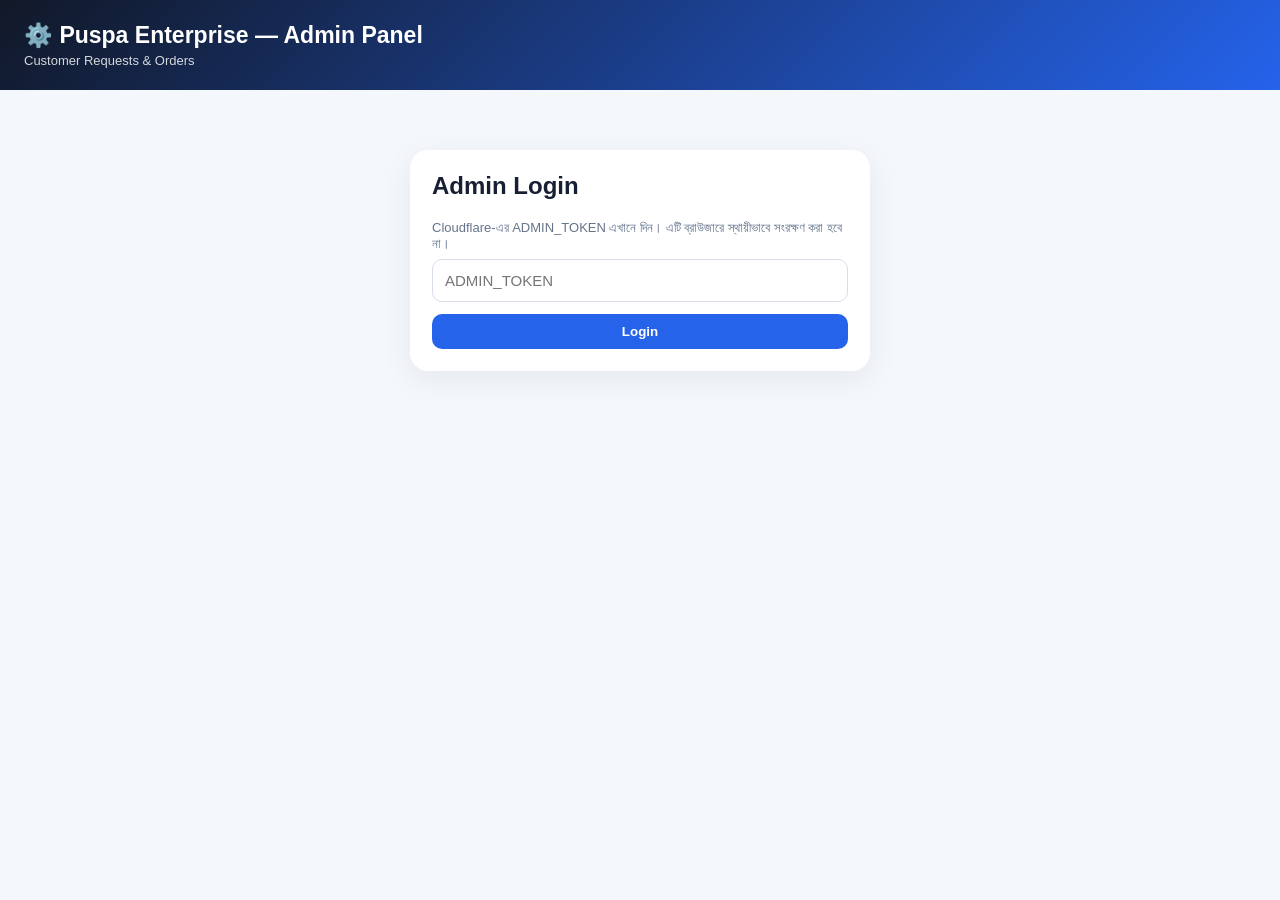
==== admin.html @ d88aaa82 "Add files via upload" ====
<!doctype html>
<html lang="bn">
<head>
<meta charset="utf-8">
<meta name="viewport" content="width=device-width,initial-scale=1">
<title>Puspa Enterprise — Admin Panel</title>
<style>
*{box-sizing:border-box}body{margin:0;font-family:Arial,"Noto Sans Bengali",sans-serif;background:#f4f7fb;color:#172033}
header{background:linear-gradient(135deg,#111827,#2563eb);color:#fff;padding:22px 24px;display:flex;justify-content:space-between;align-items:center;gap:15px;position:sticky;top:0;z-index:10}
h1{margin:0;font-size:23px}.sub{opacity:.82;font-size:13px;margin-top:4px}
button{border:0;border-radius:10px;padding:10px 15px;font-weight:700;cursor:pointer}.logout{background:#fff;color:#1d4ed8}
main{max-width:1400px;margin:22px auto;padding:0 16px}.login,.panel{background:#fff;border-radius:18px;box-shadow:0 8px 30px #17203312;padding:22px}
.login{max-width:460px;margin:60px auto}.login h2{margin-top:0}
input,select{width:100%;padding:12px;border:1px solid #d8dee9;border-radius:10px;font-size:15px;margin:7px 0 12px}
.primary{background:#2563eb;color:#fff}.danger{background:#dc2626;color:#fff}.muted{color:#64748b;font-size:13px}
.toolbar{display:grid;grid-template-columns:1fr 180px 120px;gap:10px;margin-bottom:16px}
.stats{display:grid;grid-template-columns:repeat(4,1fr);gap:12px;margin-bottom:16px}
.stat{padding:16px;border-radius:14px;background:#eef4ff}.stat b{font-size:25px;display:block;margin-top:5px}
.tablewrap{overflow:auto;border:1px solid #e5e7eb;border-radius:12px}table{width:100%;border-collapse:collapse;min-width:1000px}th,td{padding:12px;border-bottom:1px solid #edf0f4;text-align:left;font-size:14px;vertical-align:top}th{background:#f8fafc;position:sticky;top:0}.badge{display:inline-block;padding:5px 9px;border-radius:999px;background:#e8eefc;font-size:12px;font-weight:700}.empty{text-align:center;padding:35px;color:#64748b}
#app{display:none}.err{color:#b91c1c;margin:8px 0}.ok{color:#15803d;margin:8px 0}
@media(max-width:700px){header{align-items:flex-start}.stats{grid-template-columns:repeat(2,1fr)}.toolbar{grid-template-columns:1fr}.login{margin:25px auto}}
</style>
</head>
<body>
<header>
  <div><h1>⚙️ Puspa Enterprise — Admin Panel</h1><div class="sub">Customer Requests & Orders</div></div>
  <button class="logout" id="logout" style="display:none">Logout</button>
</header>

<section id="loginBox" class="login">
  <h2>Admin Login</h2>
  <div class="muted">Cloudflare-এর ADMIN_TOKEN এখানে দিন। এটি ব্রাউজারে স্থায়ীভাবে সংরক্ষণ করা হবে না।</div>
  <input id="token" type="password" placeholder="ADMIN_TOKEN">
  <button class="primary" id="login" style="width:100%">Login</button>
  <div id="loginMsg"></div>
</section>

<main id="app">
  <div class="stats">
    <div class="stat">মোট Request <b id="total">0</b></div>
    <div class="stat">Received <b id="received">0</b></div>
    <div class="stat">Processing <b id="processing">0</b></div>
    <div class="stat">Completed <b id="completed">0</b></div>
  </div>

  <div class="panel">
    <div class="toolbar">
      <input id="search" placeholder="নাম / মোবাইল / সার্ভিস / Order No খুঁজুন...">
      <select id="status"><option value="">সব Status</option><option>ORDER_RECEIVED</option><option>PROCESSING</option><option>COMPLETED</option><option>CANCELLED</option></select>
      <button class="primary" id="refresh">↻ Refresh</button>
    </div>
    <div id="msg"></div>
    <div class="tablewrap">
      <table>
        <thead><tr><th>Order No</th><th>Customer</th><th>Mobile</th><th>Service</th><th>Address</th><th>Notes</th><th>Date</th><th>Status</th></tr></thead>
        <tbody id="rows"></tbody>
      </table>
    </div>
  </div>
</main>

<script>
let TOKEN="";
let DATA=[];

const $=id=>document.getElementById(id);
function esc(v){return String(v??"").replace(/[&<>"']/g,m=>({"&":"&amp;","<":"&lt;",">":"&gt;",'"':"&quot;","'":"&#039;"}[m]))}
function showMsg(text,ok=false){$("msg").innerHTML='<div class="'+(ok?"ok":"err")+'">'+esc(text)+'</div>'}

async function load(){
  showMsg("Loading...",true);
  try{
    const r=await fetch("/api/orders",{headers:{Authorization:"Bearer "+TOKEN}});
    const d=await r.json();
    if(!r.ok) throw new Error(d.error||"Unauthorized");
    DATA=d.orders||[];
    render();
    showMsg("Data loaded successfully.",true);
  }catch(e){showMsg(e.message||"Failed to load orders")}
}
function render(){
  const q=$("search").value.toLowerCase().trim(), st=$("status").value;
  const list=DATA.filter(o=>{
    const hay=[o.order_no,o.customer_name,o.mobile,o.service,o.address,o.notes].join(" ").toLowerCase();
    return (!q||hay.includes(q))&&(!st||String(o.order_status||"")===st);
  });
  $("total").textContent=DATA.length;
  $("received").textContent=DATA.filter(o=>o.order_status==="ORDER_RECEIVED").length;
  $("processing").textContent=DATA.filter(o=>o.order_status==="PROCESSING").length;
  $("completed").textContent=DATA.filter(o=>o.order_status==="COMPLETED").length;
  $("rows").innerHTML=list.length?list.map(o=>`
    <tr>
      <td><b>${esc(o.order_no||"-")}</b></td>
      <td>${esc(o.customer_name||"-")}</td>
      <td>${esc(o.mobile||"-")}</td>
      <td><span class="badge">${esc(o.service||o.card_type||"-")}</span></td>
      <td>${esc(o.address||"-")}</td>
      <td>${esc(o.notes||"-")}</td>
      <td>${o.created_at?esc(new Date(o.created_at).toLocaleString("en-IN")):"-"}</td>
      <td><span class="badge">${esc(o.order_status||"-")}</span></td>
    </tr>`).join(""):'<tr><td colspan="8" class="empty">কোনো Request পাওয়া যায়নি</td></tr>';
}
$("login").onclick=async()=>{
  TOKEN=$("token").value.trim();
  if(!TOKEN){$("loginMsg").innerHTML='<div class="err">Token দিন</div>';return}
  try{
    const r=await fetch("/api/orders",{headers:{Authorization:"Bearer "+TOKEN}});
    const d=await r.json();
    if(!r.ok) throw new Error(d.error||"Login failed");
    $("loginBox").style.display="none";$("app").style.display="block";$("logout").style.display="block";
    DATA=d.orders||[];render();
  }catch(e){$("loginMsg").innerHTML='<div class="err">'+esc(e.message)+'</div>'}
};
$("refresh").onclick=load;
$("search").oninput=render;$("status").onchange=render;
$("logout").onclick=()=>{TOKEN="";DATA=[];$("app").style.display="none";$("loginBox").style.display="block";$("logout").style.display="none";$("token").value=""};
$("token").addEventListener("keydown",e=>{if(e.key==="Enter")$("login").click()});
</script>
</body>
</html>
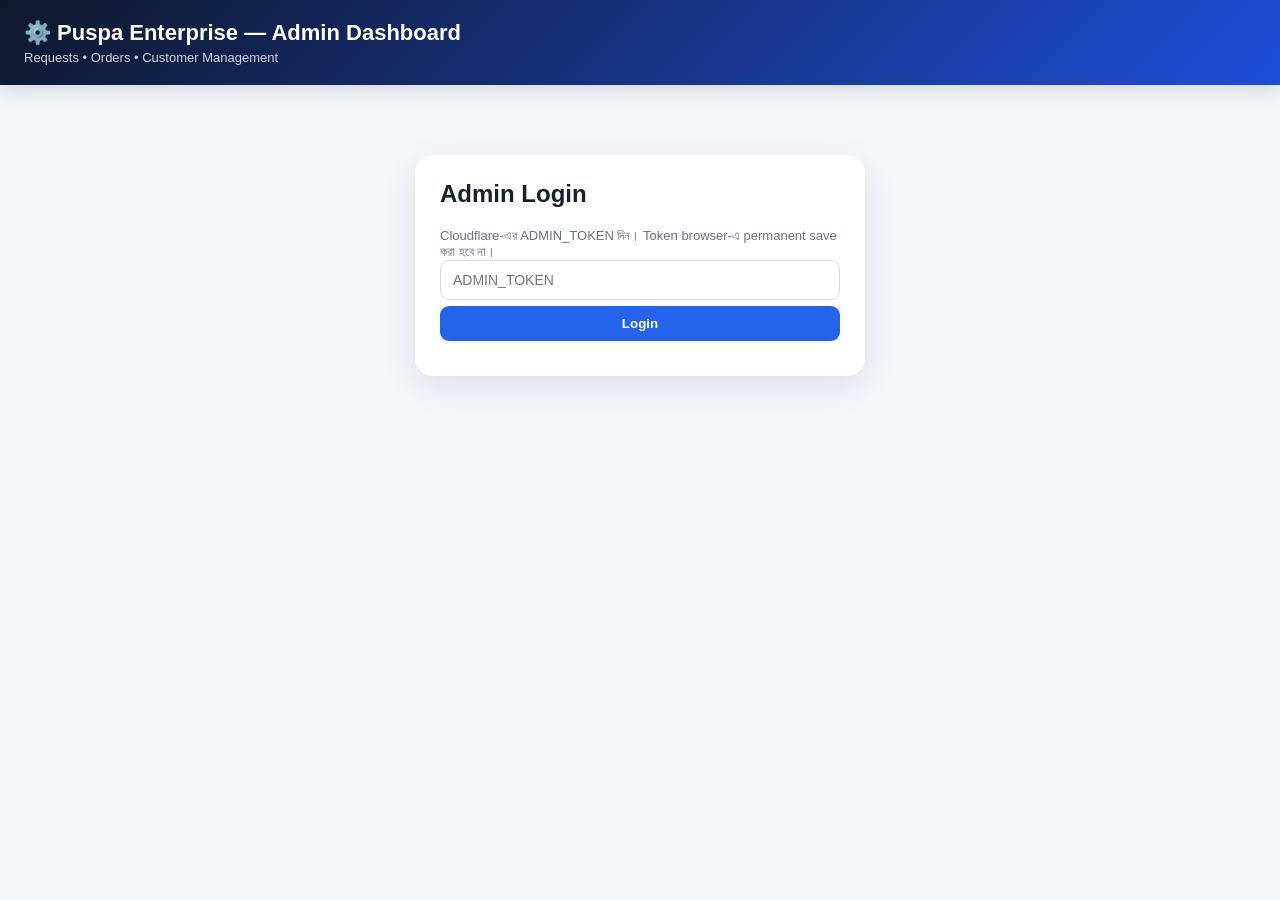
==== commit e98b0c86: "Add files via upload" ====
--- a/admin.html
+++ b/admin.html
@@ -3,118 +3,157 @@
 <head>
 <meta charset="utf-8">
 <meta name="viewport" content="width=device-width,initial-scale=1">
-<title>Puspa Enterprise — Admin Panel</title>
+<title>Puspa Enterprise — Professional Admin</title>
 <style>
-*{box-sizing:border-box}body{margin:0;font-family:Arial,"Noto Sans Bengali",sans-serif;background:#f4f7fb;color:#172033}
-header{background:linear-gradient(135deg,#111827,#2563eb);color:#fff;padding:22px 24px;display:flex;justify-content:space-between;align-items:center;gap:15px;position:sticky;top:0;z-index:10}
-h1{margin:0;font-size:23px}.sub{opacity:.82;font-size:13px;margin-top:4px}
-button{border:0;border-radius:10px;padding:10px 15px;font-weight:700;cursor:pointer}.logout{background:#fff;color:#1d4ed8}
-main{max-width:1400px;margin:22px auto;padding:0 16px}.login,.panel{background:#fff;border-radius:18px;box-shadow:0 8px 30px #17203312;padding:22px}
-.login{max-width:460px;margin:60px auto}.login h2{margin-top:0}
-input,select{width:100%;padding:12px;border:1px solid #d8dee9;border-radius:10px;font-size:15px;margin:7px 0 12px}
-.primary{background:#2563eb;color:#fff}.danger{background:#dc2626;color:#fff}.muted{color:#64748b;font-size:13px}
-.toolbar{display:grid;grid-template-columns:1fr 180px 120px;gap:10px;margin-bottom:16px}
-.stats{display:grid;grid-template-columns:repeat(4,1fr);gap:12px;margin-bottom:16px}
-.stat{padding:16px;border-radius:14px;background:#eef4ff}.stat b{font-size:25px;display:block;margin-top:5px}
-.tablewrap{overflow:auto;border:1px solid #e5e7eb;border-radius:12px}table{width:100%;border-collapse:collapse;min-width:1000px}th,td{padding:12px;border-bottom:1px solid #edf0f4;text-align:left;font-size:14px;vertical-align:top}th{background:#f8fafc;position:sticky;top:0}.badge{display:inline-block;padding:5px 9px;border-radius:999px;background:#e8eefc;font-size:12px;font-weight:700}.empty{text-align:center;padding:35px;color:#64748b}
-#app{display:none}.err{color:#b91c1c;margin:8px 0}.ok{color:#15803d;margin:8px 0}
-@media(max-width:700px){header{align-items:flex-start}.stats{grid-template-columns:repeat(2,1fr)}.toolbar{grid-template-columns:1fr}.login{margin:25px auto}}
+*{box-sizing:border-box}body{margin:0;font-family:Arial,"Noto Sans Bengali",sans-serif;background:#f3f6fb;color:#172033}
+header{background:linear-gradient(135deg,#0f172a,#1d4ed8);color:#fff;padding:20px 24px;display:flex;justify-content:space-between;align-items:center;gap:12px;position:sticky;top:0;z-index:20;box-shadow:0 5px 20px #0002}
+h1{margin:0;font-size:22px}.sub{font-size:13px;opacity:.8;margin-top:4px}
+button{border:0;border-radius:9px;padding:10px 14px;font-weight:700;cursor:pointer}.logout{background:#fff;color:#1d4ed8}
+main{max-width:1500px;margin:22px auto;padding:0 16px}.login{max-width:450px;margin:70px auto;background:#fff;padding:25px;border-radius:18px;box-shadow:0 10px 35px #17203318}.login h2{margin-top:0}
+input,select,textarea{width:100%;padding:11px 12px;border:1px solid #d7deea;border-radius:9px;font-size:14px;background:#fff}textarea{min-height:90px;resize:vertical}
+.primary{background:#2563eb;color:#fff}.danger{background:#dc2626;color:#fff}.success{background:#16a34a;color:#fff}.dark{background:#111827;color:#fff}.muted{color:#64748b;font-size:13px}.msg{margin:10px 0;font-size:13px}.err{color:#b91c1c}.ok{color:#15803d}
+.stats{display:grid;grid-template-columns:repeat(5,1fr);gap:12px;margin-bottom:16px}.stat{background:#fff;padding:16px;border-radius:14px;box-shadow:0 6px 22px #17203310}.stat span{color:#64748b;font-size:13px}.stat b{display:block;font-size:25px;margin-top:5px}
+.panel{background:#fff;border-radius:16px;padding:16px;box-shadow:0 6px 25px #17203310}.toolbar{display:grid;grid-template-columns:1fr 180px 150px 110px;gap:9px;margin-bottom:13px}
+.tablewrap{overflow:auto;border:1px solid #e5e9f0;border-radius:12px}table{width:100%;border-collapse:collapse;min-width:1150px}th,td{padding:11px;border-bottom:1px solid #edf0f4;text-align:left;font-size:13px;vertical-align:top}th{background:#f8fafc;color:#475569}
+.status{border-radius:999px;padding:5px 9px;font-size:11px;font-weight:800;border:1px solid #dbe2ec;background:#f8fafc}.status.PROCESSING{background:#fff7ed;color:#c2410c}.status.COMPLETED{background:#f0fdf4;color:#15803d}.status.CANCELLED{background:#fef2f2;color:#b91c1c}.status.ORDER_RECEIVED{background:#eff6ff;color:#1d4ed8}
+.actions{display:flex;gap:6px;flex-wrap:wrap}.mini{padding:7px 9px;font-size:11px}
+a.wa{display:inline-block;background:#16a34a;color:#fff;text-decoration:none;padding:7px 9px;border-radius:8px;font-size:11px;font-weight:700}
+.empty{text-align:center;padding:35px;color:#64748b}
+.modal{display:none;position:fixed;inset:0;background:#0008;z-index:50;padding:25px;overflow:auto}.box{max-width:720px;margin:30px auto;background:#fff;border-radius:18px;padding:22px}.boxhead{display:flex;justify-content:space-between;gap:10px;align-items:center}.close{background:#e5e7eb}.details{display:grid;grid-template-columns:1fr 1fr;gap:10px;margin-top:16px}.detail{background:#f8fafc;padding:12px;border-radius:10px}.detail small{display:block;color:#64748b;margin-bottom:4px}.detail.full{grid-column:1/-1}
+@media(max-width:900px){.stats{grid-template-columns:repeat(2,1fr)}.toolbar{grid-template-columns:1fr 1fr}}
+@media(max-width:600px){header{align-items:flex-start}.stats{grid-template-columns:1fr 1fr}.toolbar{grid-template-columns:1fr}.details{grid-template-columns:1fr}.detail.full{grid-column:auto}}
 </style>
 </head>
 <body>
 <header>
-  <div><h1>⚙️ Puspa Enterprise — Admin Panel</h1><div class="sub">Customer Requests & Orders</div></div>
-  <button class="logout" id="logout" style="display:none">Logout</button>
+<div><h1>⚙️ Puspa Enterprise — Admin Dashboard</h1><div class="sub">Requests • Orders • Customer Management</div></div>
+<button class="logout" id="logout" style="display:none">Logout</button>
 </header>
 
 <section id="loginBox" class="login">
-  <h2>Admin Login</h2>
-  <div class="muted">Cloudflare-এর ADMIN_TOKEN এখানে দিন। এটি ব্রাউজারে স্থায়ীভাবে সংরক্ষণ করা হবে না।</div>
-  <input id="token" type="password" placeholder="ADMIN_TOKEN">
-  <button class="primary" id="login" style="width:100%">Login</button>
-  <div id="loginMsg"></div>
+<h2>Admin Login</h2>
+<div class="muted">Cloudflare-এর ADMIN_TOKEN দিন। Token browser-এ permanent save করা হবে না।</div>
+<input id="token" type="password" placeholder="ADMIN_TOKEN" autocomplete="off">
+<button class="primary" id="login" style="width:100%;margin-top:6px">Login</button>
+<div id="loginMsg" class="msg"></div>
 </section>
 
-<main id="app">
-  <div class="stats">
-    <div class="stat">মোট Request <b id="total">0</b></div>
-    <div class="stat">Received <b id="received">0</b></div>
-    <div class="stat">Processing <b id="processing">0</b></div>
-    <div class="stat">Completed <b id="completed">0</b></div>
-  </div>
-
-  <div class="panel">
-    <div class="toolbar">
-      <input id="search" placeholder="নাম / মোবাইল / সার্ভিস / Order No খুঁজুন...">
-      <select id="status"><option value="">সব Status</option><option>ORDER_RECEIVED</option><option>PROCESSING</option><option>COMPLETED</option><option>CANCELLED</option></select>
-      <button class="primary" id="refresh">↻ Refresh</button>
-    </div>
-    <div id="msg"></div>
-    <div class="tablewrap">
-      <table>
-        <thead><tr><th>Order No</th><th>Customer</th><th>Mobile</th><th>Service</th><th>Address</th><th>Notes</th><th>Date</th><th>Status</th></tr></thead>
-        <tbody id="rows"></tbody>
-      </table>
-    </div>
-  </div>
+<main id="app" style="display:none">
+<div class="stats">
+<div class="stat"><span>মোট Request</span><b id="total">0</b></div>
+<div class="stat"><span>New / Received</span><b id="received">0</b></div>
+<div class="stat"><span>Processing</span><b id="processing">0</b></div>
+<div class="stat"><span>Completed</span><b id="completed">0</b></div>
+<div class="stat"><span>Cancelled</span><b id="cancelled">0</b></div>
+</div>
+<div class="panel">
+<div class="toolbar">
+<input id="search" placeholder="নাম / মোবাইল / সার্ভিস / Order No...">
+<select id="filter"><option value="">সব Status</option><option value="ORDER_RECEIVED">ORDER_RECEIVED</option><option value="PROCESSING">PROCESSING</option><option value="COMPLETED">COMPLETED</option><option value="CANCELLED">CANCELLED</option></select>
+<select id="serviceFilter"><option value="">সব Service</option></select>
+<button class="primary" id="refresh">↻ Refresh</button>
+</div>
+<div id="msg" class="msg"></div>
+<div class="tablewrap">
+<table><thead><tr><th>Order</th><th>Customer</th><th>Mobile</th><th>Service</th><th>Date</th><th>Status</th><th>Actions</th></tr></thead><tbody id="rows"></tbody></table>
+</div>
+</div>
 </main>
 
+<div class="modal" id="modal">
+<div class="box">
+<div class="boxhead"><h2 style="margin:0">Order Details</h2><button class="close" onclick="closeModal()">✕</button></div>
+<div id="detailContent"></div>
+</div>
+</div>
+
 <script>
-let TOKEN="";
-let DATA=[];
-
+let TOKEN="", DATA=[];
 const $=id=>document.getElementById(id);
 function esc(v){return String(v??"").replace(/[&<>"']/g,m=>({"&":"&amp;","<":"&lt;",">":"&gt;",'"':"&quot;","'":"&#039;"}[m]))}
-function showMsg(text,ok=false){$("msg").innerHTML='<div class="'+(ok?"ok":"err")+'">'+esc(text)+'</div>'}
-
+function msg(t,ok=false){$("msg").innerHTML='<span class="'+(ok?"ok":"err")+'">'+esc(t)+'</span>'}
+function wa(phone){let p=String(phone||"").replace(/\D/g,"");if(p.length===10)p="91"+p;return p}
+function fmt(d){try{return d?new Date(d).toLocaleString("en-IN"):"-"}catch{return "-"}}
+function render(){
+ const q=$("search").value.toLowerCase().trim(), st=$("filter").value, sf=$("serviceFilter").value;
+ const list=DATA.filter(o=>{
+  const hay=[o.order_no,o.customer_name,o.mobile,o.service,o.address,o.notes].join(" ").toLowerCase();
+  return (!q||hay.includes(q))&&(!st||o.order_status===st)&&(!sf||o.service===sf);
+ });
+ $("total").textContent=DATA.length;
+ $("received").textContent=DATA.filter(o=>o.order_status==="ORDER_RECEIVED").length;
+ $("processing").textContent=DATA.filter(o=>o.order_status==="PROCESSING").length;
+ $("completed").textContent=DATA.filter(o=>o.order_status==="COMPLETED").length;
+ $("cancelled").textContent=DATA.filter(o=>o.order_status==="CANCELLED").length;
+ $("rows").innerHTML=list.length?list.map(o=>{
+  const phone=wa(o.mobile);
+  return `<tr>
+   <td><b>${esc(o.order_no||"-")}</b></td>
+   <td>${esc(o.customer_name||"-")}</td>
+   <td>${esc(o.mobile||"-")}</td>
+   <td>${esc(o.service||o.card_type||"-")}</td>
+   <td>${esc(fmt(o.created_at))}</td>
+   <td><span class="status ${esc(o.order_status||"")}">${esc(o.order_status||"-")}</span></td>
+   <td><div class="actions">
+    <button class="dark mini" onclick="details(${Number(o.id)})">Details</button>
+    ${phone?`<a class="wa" target="_blank" href="https://wa.me/${phone}?text=${encodeURIComponent("Hello "+(o.customer_name||"")+", regarding your Puspa Enterprise request "+(o.order_no||""))}">WhatsApp</a>`:""}
+    <button class="primary mini" onclick="setStatus(${Number(o.id)},'PROCESSING')">Processing</button>
+    <button class="success mini" onclick="setStatus(${Number(o.id)},'COMPLETED')">Completed</button>
+    <button class="danger mini" onclick="removeOrder(${Number(o.id)})">Delete</button>
+   </div></td>
+  </tr>`;
+ }).join(""):'<tr><td colspan="7" class="empty">কোনো Request পাওয়া যায়নি</td></tr>';
+}
+function fillServices(){
+ const set=[...new Set(DATA.map(o=>o.service||o.card_type).filter(Boolean))].sort();
+ $("serviceFilter").innerHTML='<option value="">সব Service</option>'+set.map(s=>`<option>${esc(s)}</option>`).join("");
+}
+async function api(path,options={}){
+ const r=await fetch(path,{...options,headers:{...(options.headers||{}),Authorization:"Bearer "+TOKEN,"content-type":"application/json"}});
+ const text=await r.text(); let d={}; try{d=text?JSON.parse(text):{}}catch{throw new Error("Server returned invalid response ("+r.status+")")}
+ if(!r.ok)throw new Error(d.error||"Request failed");
+ return d;
+}
 async function load(){
-  showMsg("Loading...",true);
-  try{
-    const r=await fetch("/api/orders",{headers:{Authorization:"Bearer "+TOKEN}});
-    const d=await r.json();
-    if(!r.ok) throw new Error(d.error||"Unauthorized");
-    DATA=d.orders||[];
-    render();
-    showMsg("Data loaded successfully.",true);
-  }catch(e){showMsg(e.message||"Failed to load orders")}
+ try{const d=await api("/api/orders");DATA=d.orders||[];fillServices();render();msg("Dashboard updated.",true)}
+ catch(e){msg(e.message)}
 }
-function render(){
-  const q=$("search").value.toLowerCase().trim(), st=$("status").value;
-  const list=DATA.filter(o=>{
-    const hay=[o.order_no,o.customer_name,o.mobile,o.service,o.address,o.notes].join(" ").toLowerCase();
-    return (!q||hay.includes(q))&&(!st||String(o.order_status||"")===st);
-  });
-  $("total").textContent=DATA.length;
-  $("received").textContent=DATA.filter(o=>o.order_status==="ORDER_RECEIVED").length;
-  $("processing").textContent=DATA.filter(o=>o.order_status==="PROCESSING").length;
-  $("completed").textContent=DATA.filter(o=>o.order_status==="COMPLETED").length;
-  $("rows").innerHTML=list.length?list.map(o=>`
-    <tr>
-      <td><b>${esc(o.order_no||"-")}</b></td>
-      <td>${esc(o.customer_name||"-")}</td>
-      <td>${esc(o.mobile||"-")}</td>
-      <td><span class="badge">${esc(o.service||o.card_type||"-")}</span></td>
-      <td>${esc(o.address||"-")}</td>
-      <td>${esc(o.notes||"-")}</td>
-      <td>${o.created_at?esc(new Date(o.created_at).toLocaleString("en-IN")):"-"}</td>
-      <td><span class="badge">${esc(o.order_status||"-")}</span></td>
-    </tr>`).join(""):'<tr><td colspan="8" class="empty">কোনো Request পাওয়া যায়নি</td></tr>';
-}
+window.details=id=>{
+ const o=DATA.find(x=>Number(x.id)===Number(id)); if(!o)return;
+ $("detailContent").innerHTML=`<div class="details">
+ <div class="detail"><small>Order No</small><b>${esc(o.order_no||"-")}</b></div>
+ <div class="detail"><small>Status</small><b>${esc(o.order_status||"-")}</b></div>
+ <div class="detail"><small>Customer Name</small>${esc(o.customer_name||"-")}</div>
+ <div class="detail"><small>Mobile</small>${esc(o.mobile||"-")}</div>
+ <div class="detail"><small>Email</small>${esc(o.email||"-")}</div>
+ <div class="detail"><small>Service</small>${esc(o.service||o.card_type||"-")}</div>
+ <div class="detail full"><small>Address</small>${esc(o.address||"-")}</div>
+ <div class="detail full"><small>Notes</small>${esc(o.notes||"-")}</div>
+ <div class="detail"><small>Payment Status</small>${esc(o.payment_status||"-")}</div>
+ <div class="detail"><small>Created</small>${esc(fmt(o.created_at))}</div>
+ </div>`;
+ $("modal").style.display="block";
+};
+window.closeModal=()=>{$("modal").style.display="none"};
+window.setStatus=async(id,status)=>{
+ if(!confirm("এই order-এর status "+status+" করতে চান?"))return;
+ try{await api("/api/orders/"+id,{method:"PATCH",body:JSON.stringify({order_status:status})});await load();msg("Status updated successfully.",true)}
+ catch(e){msg(e.message)}
+};
+window.removeOrder=async id=>{
+ if(!confirm("এই request DELETE করতে চান? এই কাজটি undo করা যাবে না."))return;
+ try{await api("/api/orders/"+id,{method:"DELETE"});await load();msg("Order deleted.",true)}
+ catch(e){msg(e.message)}
+};
 $("login").onclick=async()=>{
-  TOKEN=$("token").value.trim();
-  if(!TOKEN){$("loginMsg").innerHTML='<div class="err">Token দিন</div>';return}
-  try{
-    const r=await fetch("/api/orders",{headers:{Authorization:"Bearer "+TOKEN}});
-    const d=await r.json();
-    if(!r.ok) throw new Error(d.error||"Login failed");
-    $("loginBox").style.display="none";$("app").style.display="block";$("logout").style.display="block";
-    DATA=d.orders||[];render();
-  }catch(e){$("loginMsg").innerHTML='<div class="err">'+esc(e.message)+'</div>'}
+ TOKEN=$("token").value.trim(); if(!TOKEN){$("loginMsg").innerHTML='<span class="err">Token দিন</span>';return}
+ try{const d=await api("/api/orders");DATA=d.orders||[];$("loginBox").style.display="none";$("app").style.display="block";$("logout").style.display="block";fillServices();render()}
+ catch(e){$("loginMsg").innerHTML='<span class="err">'+esc(e.message)+'</span>'}
 };
-$("refresh").onclick=load;
-$("search").oninput=render;$("status").onchange=render;
+$("refresh").onclick=load;$("search").oninput=render;$("filter").onchange=render;$("serviceFilter").onchange=render;
 $("logout").onclick=()=>{TOKEN="";DATA=[];$("app").style.display="none";$("loginBox").style.display="block";$("logout").style.display="none";$("token").value=""};
 $("token").addEventListener("keydown",e=>{if(e.key==="Enter")$("login").click()});
+$("modal").addEventListener("click",e=>{if(e.target===$("modal"))closeModal()});
 </script>
 </body>
 </html>
